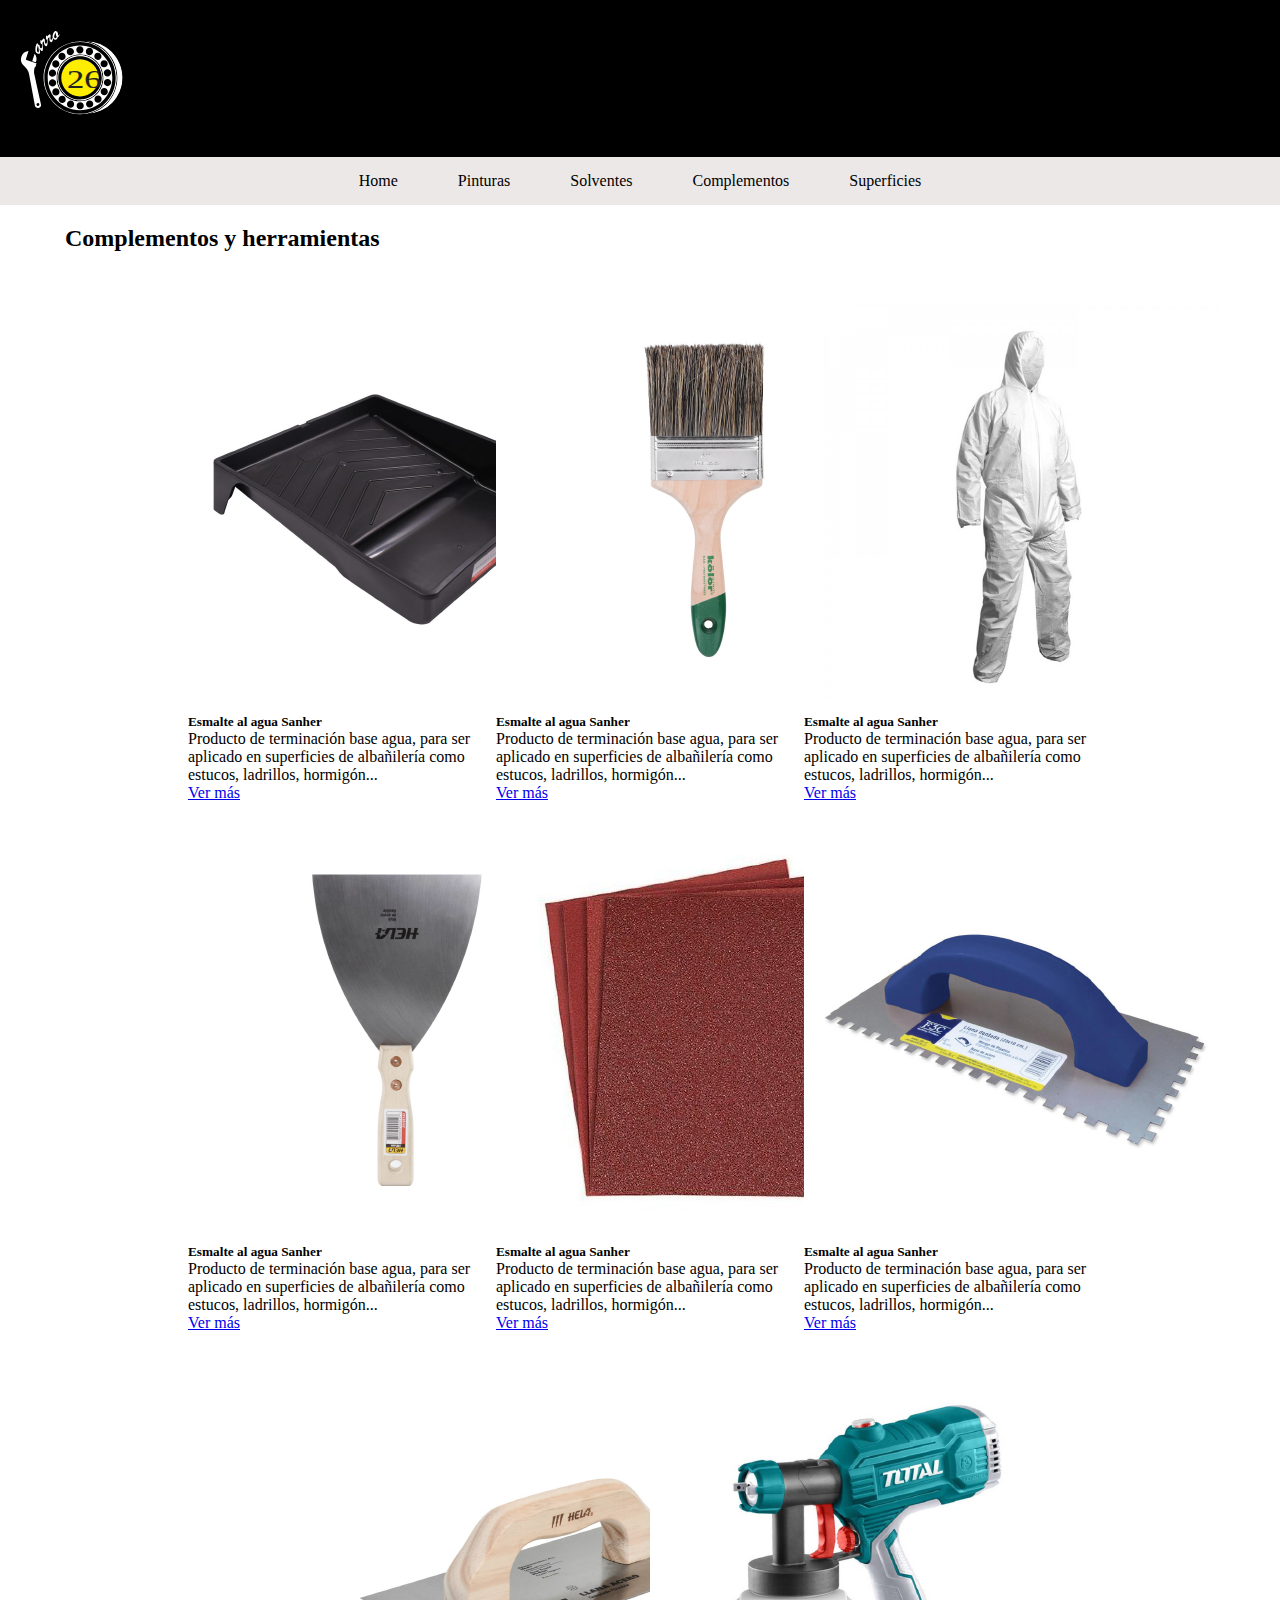
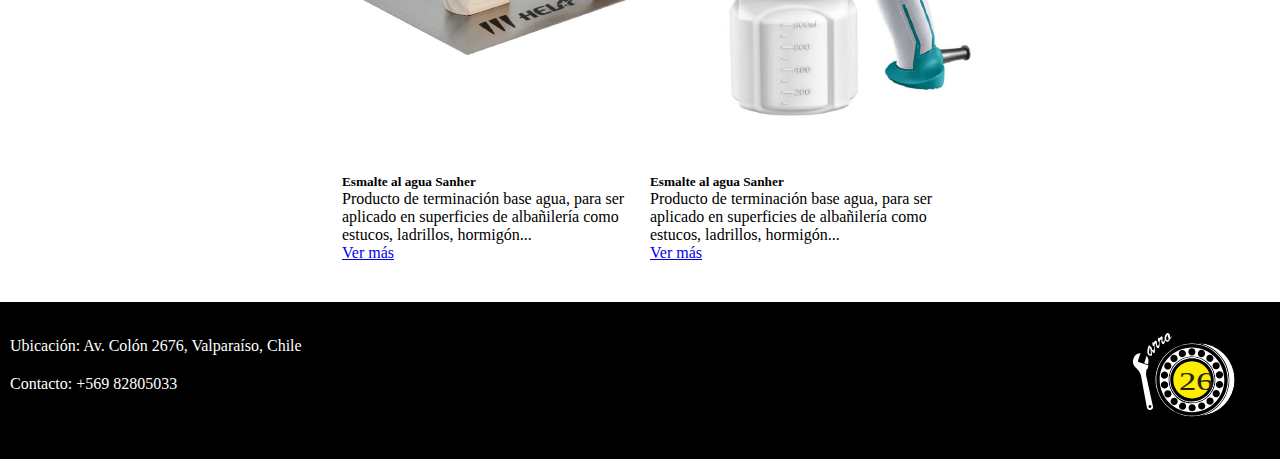
==== complementos.html @ 86539fba "Primer commit" ====
<!DOCTYPE html>
<html lang="en">
<head>
    <meta charset="UTF-8">
    <meta http-equiv="X-UA-Compatible" content="IE=edge">
    <meta name="viewport" content="width=device-width, initial-scale=1.0">
    <title>Complementos</title>

    
    
    <style>
        @import url('https://fonts.googleapis.com/css2?family=Open+Sans:wght@700&display=swap');
    </style>
    
    <link href="https://cdn.jsdelivr.net/npm/bootstrap@5.3.0-alpha1/dist/css/bootstrap.min.css" rel="stylesheet" 
    integrity="sha384-GLhlTQ8iRABdZLl6O3oVMWSktQOp6b7In1Zl3/Jr59b6EGGoI1aFkw7cmDA6j6gD" crossorigin="anonymous">
    
    <link rel="stylesheet" href="./css/style.css">
</head>

<body>
<!-- NAVEGADOR-->

<header>
<div class="logo1">
        <img src="./img/LOGO.svg" alt="logoFerreteríaCarro26" class="logo_header">
</div> 

<ul class="menu">
    <li><a href="./index.html">Home</a></li>
    <li><a href="./pinturas.html">Pinturas</a></li> 
    <li><a href="./solventes.html">Solventes</a></li>
    <li><a href="./complementos.html">Complementos</a></li> 
    <li><a href="./superficies.html">Superficies</a></li>
</ul>

</header>

<!-- PRODUCTOS DESTACADOS -->
<h2 class="destacados">Complementos y herramientas</h2>
<div class="contenedor_card">

<!-- card 1-->
<div class="card" style="width: 18rem;">
  <img src="./img/bandejas para rodillos.png" class="card-img-top" alt="...">
  <div class="card-body">
    <h5 class="card-title">Esmalte al agua Sanher</h5>
    <p class="card-text">Producto de terminación base agua, para ser aplicado en superficies de albañilería como estucos, ladrillos, hormigón...</p>
    <a href="#" class="btn btn-primary">Ver más</a>
  </div>
</div>

<!-- card 2 -->
<div class="card" style="width: 18rem;">
  <img src="./img/brochas.png" class="card-img-top" alt="...">
  <div class="card-body">
    <h5 class="card-title">Esmalte al agua Sanher</h5>
    <p class="card-text">Producto de terminación base agua, para ser aplicado en superficies de albañilería como estucos, ladrillos, hormigón...</p>
    <a href="#" class="btn btn-primary">Ver más</a>
  </div>
</div>
  
  <!-- card 3 -->
  <div class="card" style="width: 18rem;">
    <img src="./img/buzo de papel.png" class="card-img-top" alt="...">
    <div class="card-body">
      <h5 class="card-title">Esmalte al agua Sanher</h5>
      <p class="card-text">Producto de terminación base agua, para ser aplicado en superficies de albañilería como estucos, ladrillos, hormigón...</p>
      <a href="#" class="btn btn-primary">Ver más</a>
    </div>
  </div>

<!-- card 4 -->
<div class="card" style="width: 18rem;">
  <img src="./img/espatula.png" class="card-img-top" alt="...">
  <div class="card-body">
    <h5 class="card-title">Esmalte al agua Sanher</h5>
    <p class="card-text">Producto de terminación base agua, para ser aplicado en superficies de albañilería como estucos, ladrillos, hormigón...</p>
    <a href="#" class="btn btn-primary">Ver más</a>
  </div>
</div>

  <!-- card 5 -->

  <div class="card" style="width: 18rem;">
    <img src="./img/lijas.png" class="card-img-top" alt="...">
    <div class="card-body">
      <h5 class="card-title">Esmalte al agua Sanher</h5>
      <p class="card-text">Producto de terminación base agua, para ser aplicado en superficies de albañilería como estucos, ladrillos, hormigón...</p>
      <a href="#" class="btn btn-primary">Ver más</a>
    </div>
  </div>

  <!-- card 6 -->

  <div class="card" style="width: 18rem;">
    <img src="./img/llana dentada.png" class="card-img-top" alt="...">
    <div class="card-body">
      <h5 class="card-title">Esmalte al agua Sanher</h5>
      <p class="card-text">Producto de terminación base agua, para ser aplicado en superficies de albañilería como estucos, ladrillos, hormigón...</p>
      <a href="#" class="btn btn-primary">Ver más</a>
    </div>
  </div>

  <!-- card 7 -->

  <div class="card" style="width: 18rem;">
    <img src="./img/llana lisa.png" class="card-img-top" alt="...">
    <div class="card-body">
      <h5 class="card-title">Esmalte al agua Sanher</h5>
      <p class="card-text">Producto de terminación base agua, para ser aplicado en superficies de albañilería como estucos, ladrillos, hormigón...</p>
      <a href="#" class="btn btn-primary">Ver más</a>
    </div>
  </div>

  <!-- card 8 -->

  <div class="card" style="width: 18rem;">
    <img src="./img/pistolas para pintar.png" class="card-img-top" alt="...">
    <div class="card-body">
      <h5 class="card-title">Esmalte al agua Sanher</h5>
      <p class="card-text">Producto de terminación base agua, para ser aplicado en superficies de albañilería como estucos, ladrillos, hormigón...</p>
      <a href="#" class="btn btn-primary">Ver más</a>
    </div>
</div>
</div>
<Footer>     <!-- ubicación, logo, telefonos -->
    <ul class="informacion_footer">
      <li>Ubicación: Av. Colón 2676, Valparaíso, Chile</li>
      <li>Contacto: +569 82805033</li>
    </ul>

    <div class="logo">
      <img  src="./img/LOGO.svg"  alt="">
    </div>
</Footer>

    <script src="https://cdn.jsdelivr.net/npm/bootstrap@5.3.0-alpha1/dist/js/bootstrap.bundle.min.js" 
    integrity="sha384-w76AqPfDkMBDXo30jS1Sgez6pr3x5MlQ1ZAGC+nuZB+EYdgRZgiwxhTBTkF7CXvN" crossorigin="anonymous"></script>
</body>
</html>
---- css/style.css ----
* {
    margin: 0;
    padding: 0;
    box-sizing: border-box;

}

header {
    background-color: black;

}


.logo_header {
    width: 150px;
}

.menu {
    
    list-style-type: none;
    background-color:#ece8e8;
    margin: 0;


    display: flex;
    flex-direction: row;
    flex-wrap: wrap;
    justify-content: center;
    
    gap: 60px;


}

.menu li a {
    color:black;

    margin-top: 15px;
    margin-bottom: 15px;

    display: flex;
    justify-content: center;
    align-items: center;

    list-style: none;
    list-style-type: none;
    text-decoration: none;
}


.destacados {
    display: flex;
    flex-direction: row;
    flex-wrap: wrap;
    margin-top: 20px;
    margin-left: 65px;
    
}

.contenedor_card {
    padding: 40px;
    gap: 20px;

    justify-content: center;

    display: flex;
    flex-direction: row;
    flex-wrap: wrap;
    
}

.formulario {
    margin-left: 65px;
}

footer {
    display: flex;
    flex-wrap: wrap;
    flex-direction: row;
    background-color: black;
}

.informacion_footer {
    /* display: flex;
    flex-wrap: wrap;
    flex-direction: column; */
    list-style-type: none;
    color: white;
    padding-top: 25px;

    
}

.informacion_footer li {
    display: list-item;
    padding: 10px;
}


.logo img {
    width: 150px;
    margin-left: 800px;
}

/* .imagen_fondo_pintura img {
    width: 100%;

} */
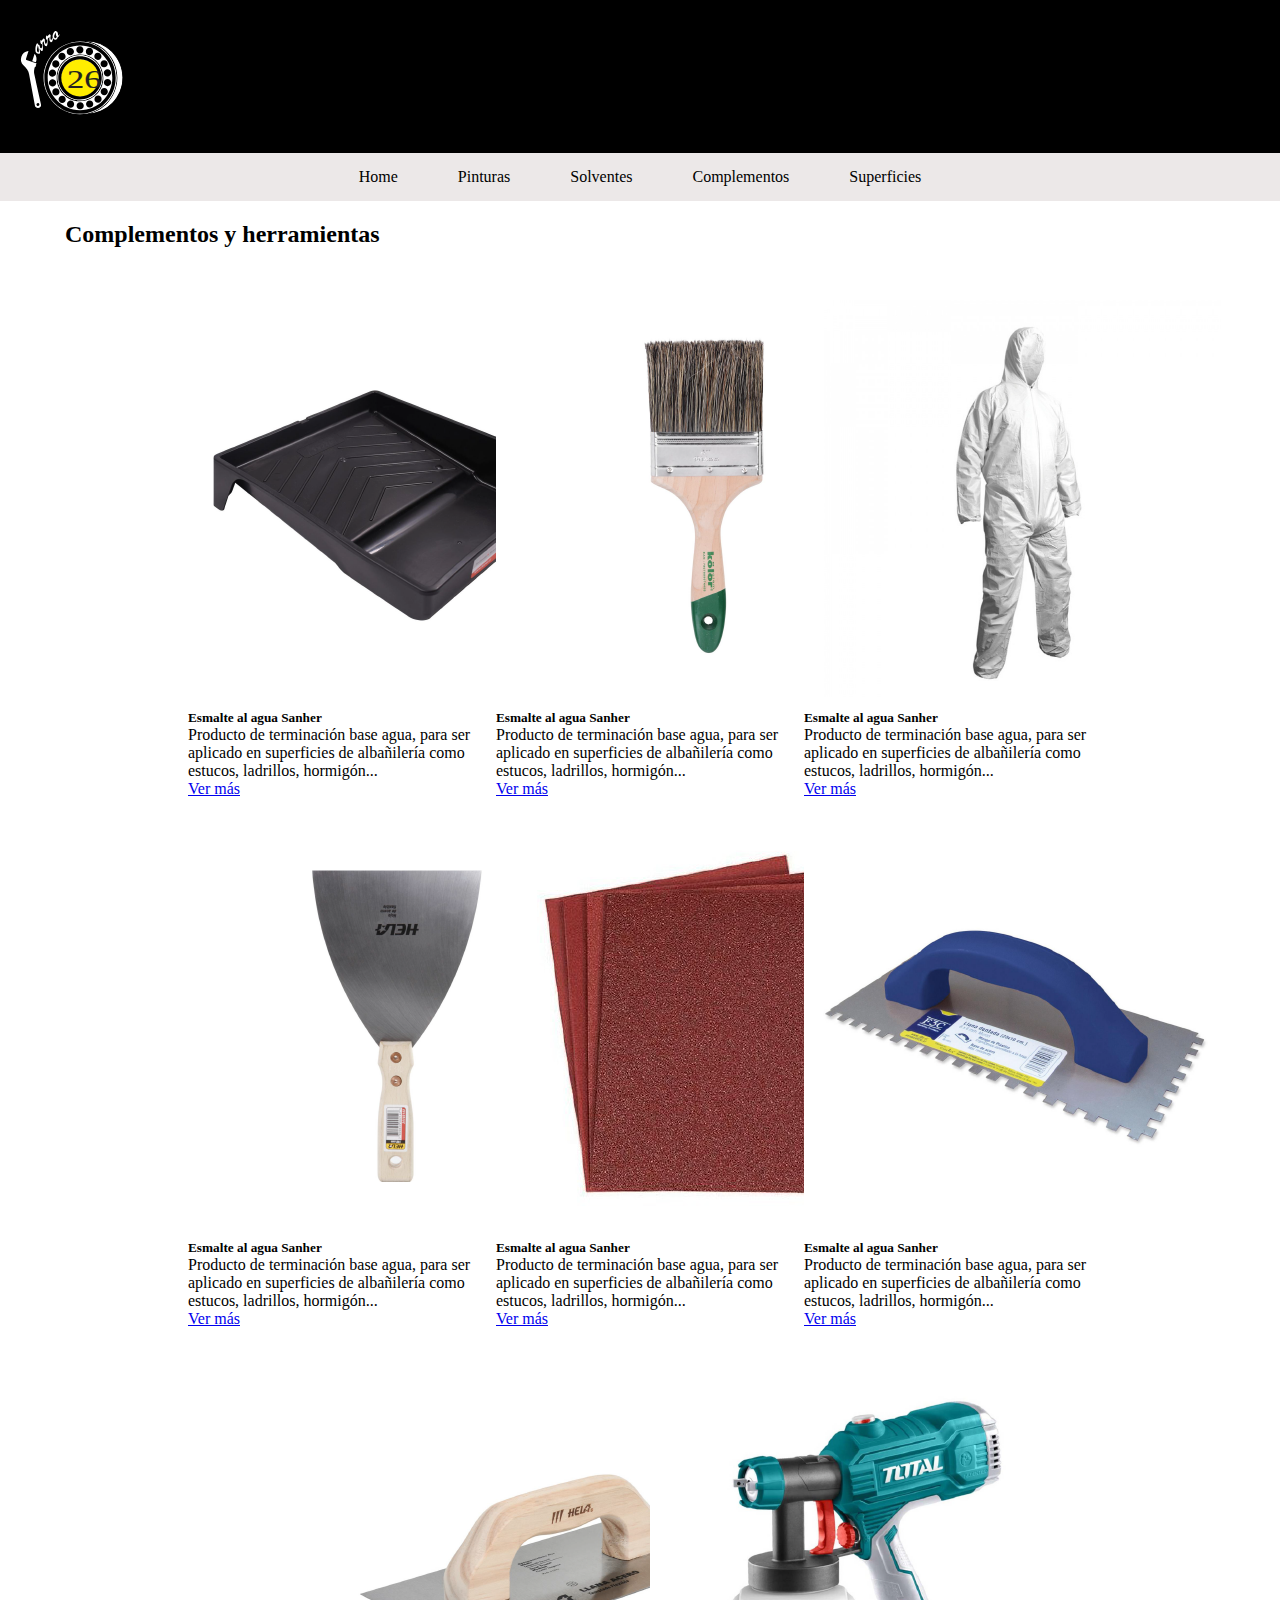
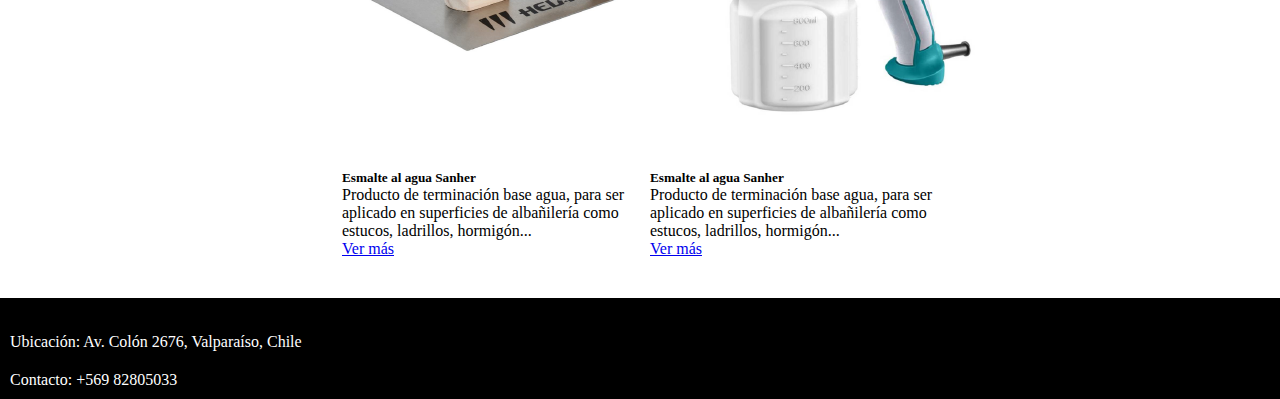
==== commit c161e165: "realización de media queries" ====
--- a/complementos.html
+++ b/complementos.html
@@ -130,9 +130,6 @@
       <li>Contacto: +569 82805033</li>
     </ul>
 
-    <div class="logo">
-      <img  src="./img/LOGO.svg"  alt="">
-    </div>
 </Footer>
 
     <script src="https://cdn.jsdelivr.net/npm/bootstrap@5.3.0-alpha1/dist/js/bootstrap.bundle.min.js" 
--- a/css/style.css
+++ b/css/style.css
@@ -11,8 +11,10 @@
 }
 
 
-.logo_header {
-    width: 150px;
+.logo1 {
+    display: flex;
+    width: 150px
+    
 }
 
 .menu {
@@ -71,6 +73,7 @@
 
 .formulario {
     margin-left: 65px;
+
 }
 
 footer {
@@ -78,6 +81,7 @@
     flex-wrap: wrap;
     flex-direction: row;
     background-color: black;
+
 }
 
 .informacion_footer {
@@ -97,14 +101,38 @@
 }
 
 
-.logo img {
-    width: 150px;
-    margin-left: 800px;
+@media screen and (max-width: 1023px) {
+
+    .menu {
+
+        gap: 30px;
+
+    }
+
+    .menu li a {
+
+        gap: 30px;
+        display: flex;
+        flex-direction: row;
+    } 
+
+    .informacion_footer li {
+        justify-content: center;
+    }
+
 }
 
-/* .imagen_fondo_pintura img {
-    width: 100%;
-
-} */
 
 
+@media screen and (max-width: 767px) {
+
+    .logo1 {
+        justify-content: center
+        width: 75px;
+    }
+    
+
+
+}
+
+
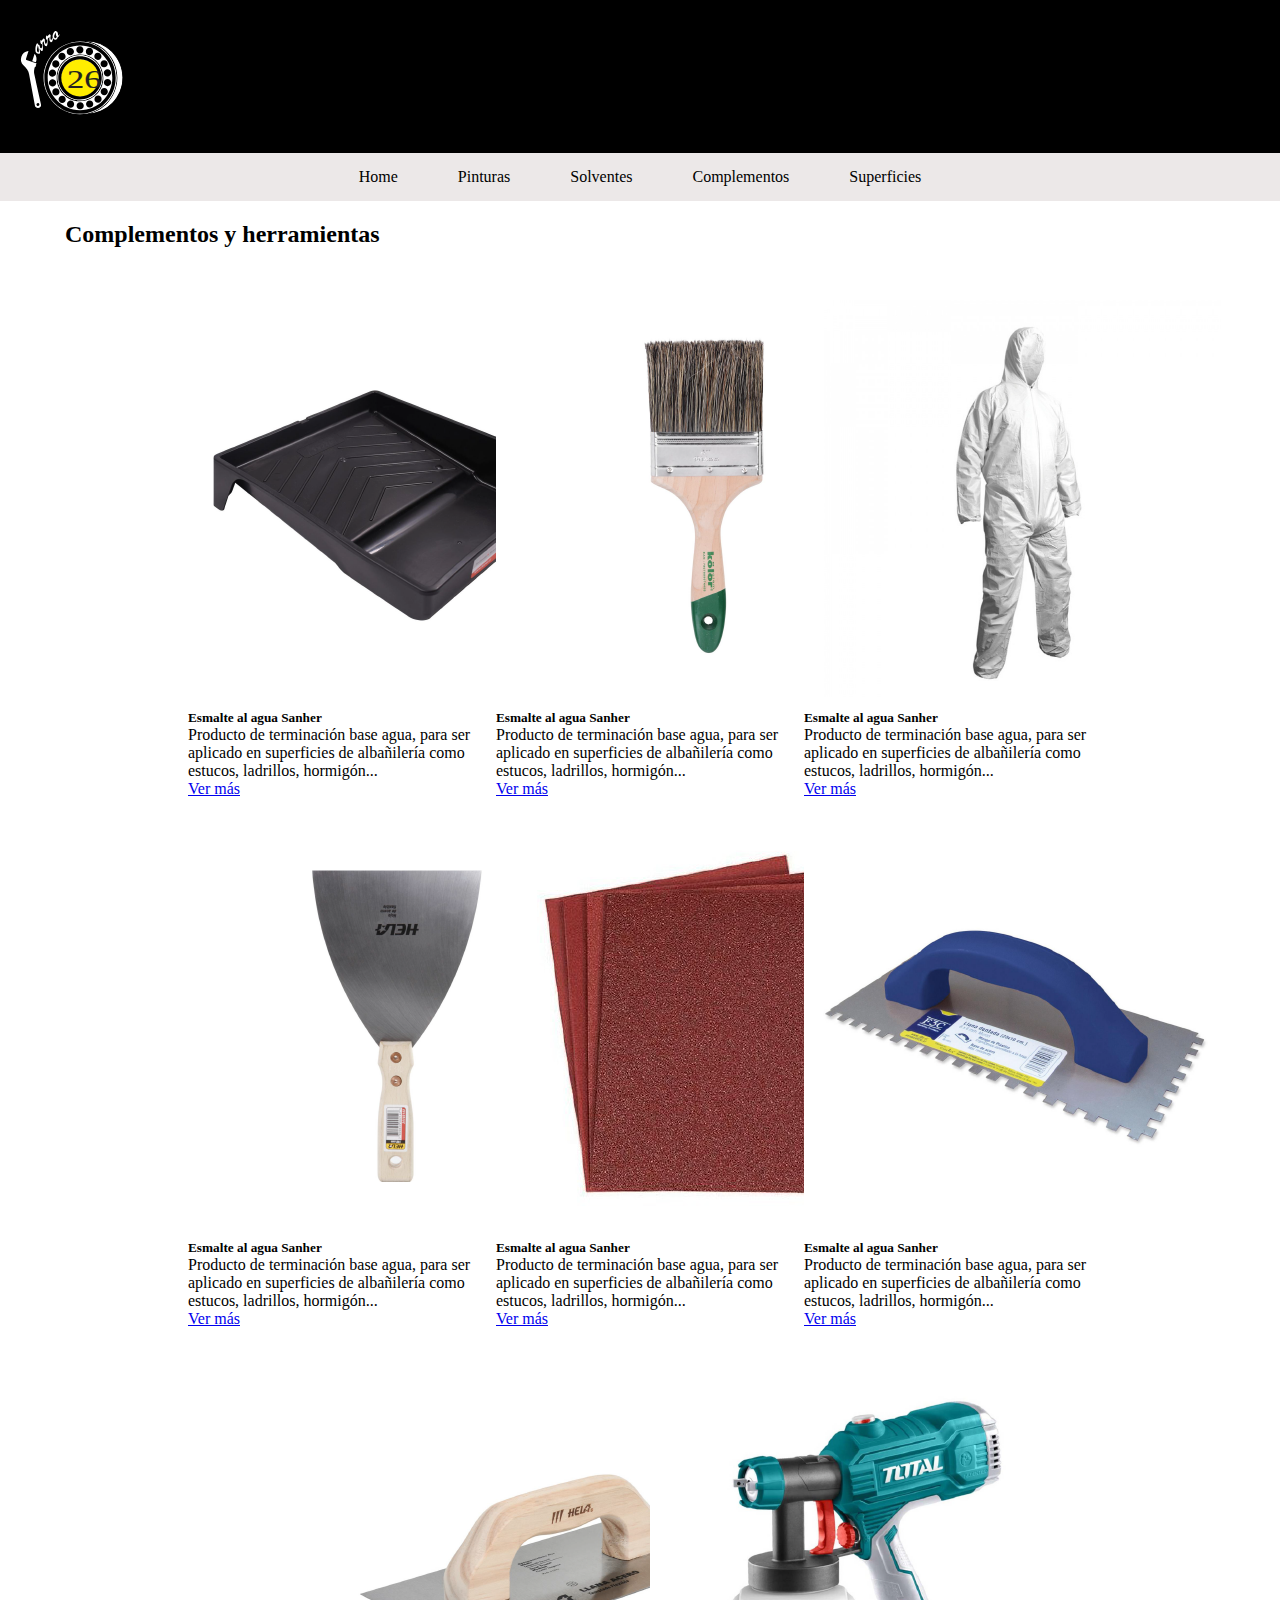
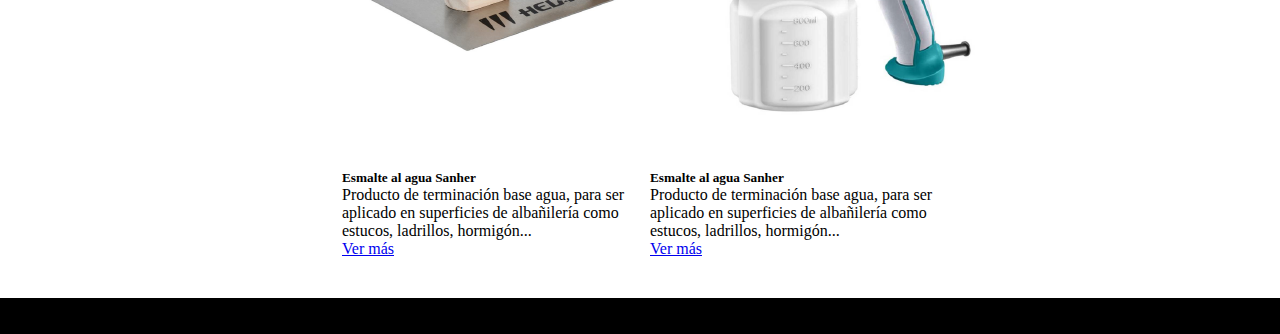
==== commit 2a3df93b: "SEO" ====
--- a/complementos.html
+++ b/complementos.html
@@ -4,13 +4,18 @@
     <meta charset="UTF-8">
     <meta http-equiv="X-UA-Compatible" content="IE=edge">
     <meta name="viewport" content="width=device-width, initial-scale=1.0">
-    <title>Complementos</title>
-
+    <title>Ferreteía Carro 26 - Complementos</title>
+    <meta name="keywords" content="ferreterías valparaíso, ferreterias valpo, pinturas, solventes, carro 26, 
+    pinturas antihongos, pinturas acrílicas, pinturas home, pinturas fachada, pinturas interior, brochas, 
+    materiales para pintar, cemento, diluyentes, latex, antioxidantes, espatulas, superficies"> 
+    <!-- atajo  meta:kw + enter -->
+    <meta name="description" content="Complementos de pinturas para maestras y maestros">
+    <!-- atajo meta:desc -->
     
     
-    <style>
+    <!-- <style>
         @import url('https://fonts.googleapis.com/css2?family=Open+Sans:wght@700&display=swap');
-    </style>
+    </style> -->
     
     <link href="https://cdn.jsdelivr.net/npm/bootstrap@5.3.0-alpha1/dist/css/bootstrap.min.css" rel="stylesheet" 
     integrity="sha384-GLhlTQ8iRABdZLl6O3oVMWSktQOp6b7In1Zl3/Jr59b6EGGoI1aFkw7cmDA6j6gD" crossorigin="anonymous">
--- a/css/style.css
+++ b/css/style.css
@@ -14,7 +14,6 @@
 .logo1 {
     display: flex;
     width: 150px
-    
 }
 
 .menu {
@@ -49,8 +48,8 @@
     text-decoration: none;
 }
 
-
-.destacados {
+/* revisar después para usar otra class, así dar caracteristicas iguales a los otros títulos de las otras págias */
+.destacados { 
     display: flex;
     flex-direction: row;
     flex-wrap: wrap;
@@ -84,7 +83,7 @@
 
 }
 
-.informacion_footer {
+.footer .informacion_footer {
     /* display: flex;
     flex-wrap: wrap;
     flex-direction: column; */
@@ -95,7 +94,7 @@
     
 }
 
-.informacion_footer li {
+.footer .informacion_footer li {
     display: list-item;
     padding: 10px;
 }
@@ -123,16 +122,12 @@
 }
 
 
-
 @media screen and (max-width: 767px) {
 
     .logo1 {
         justify-content: center
-        width: 75px;
     }
     
-
-
 }
 
 
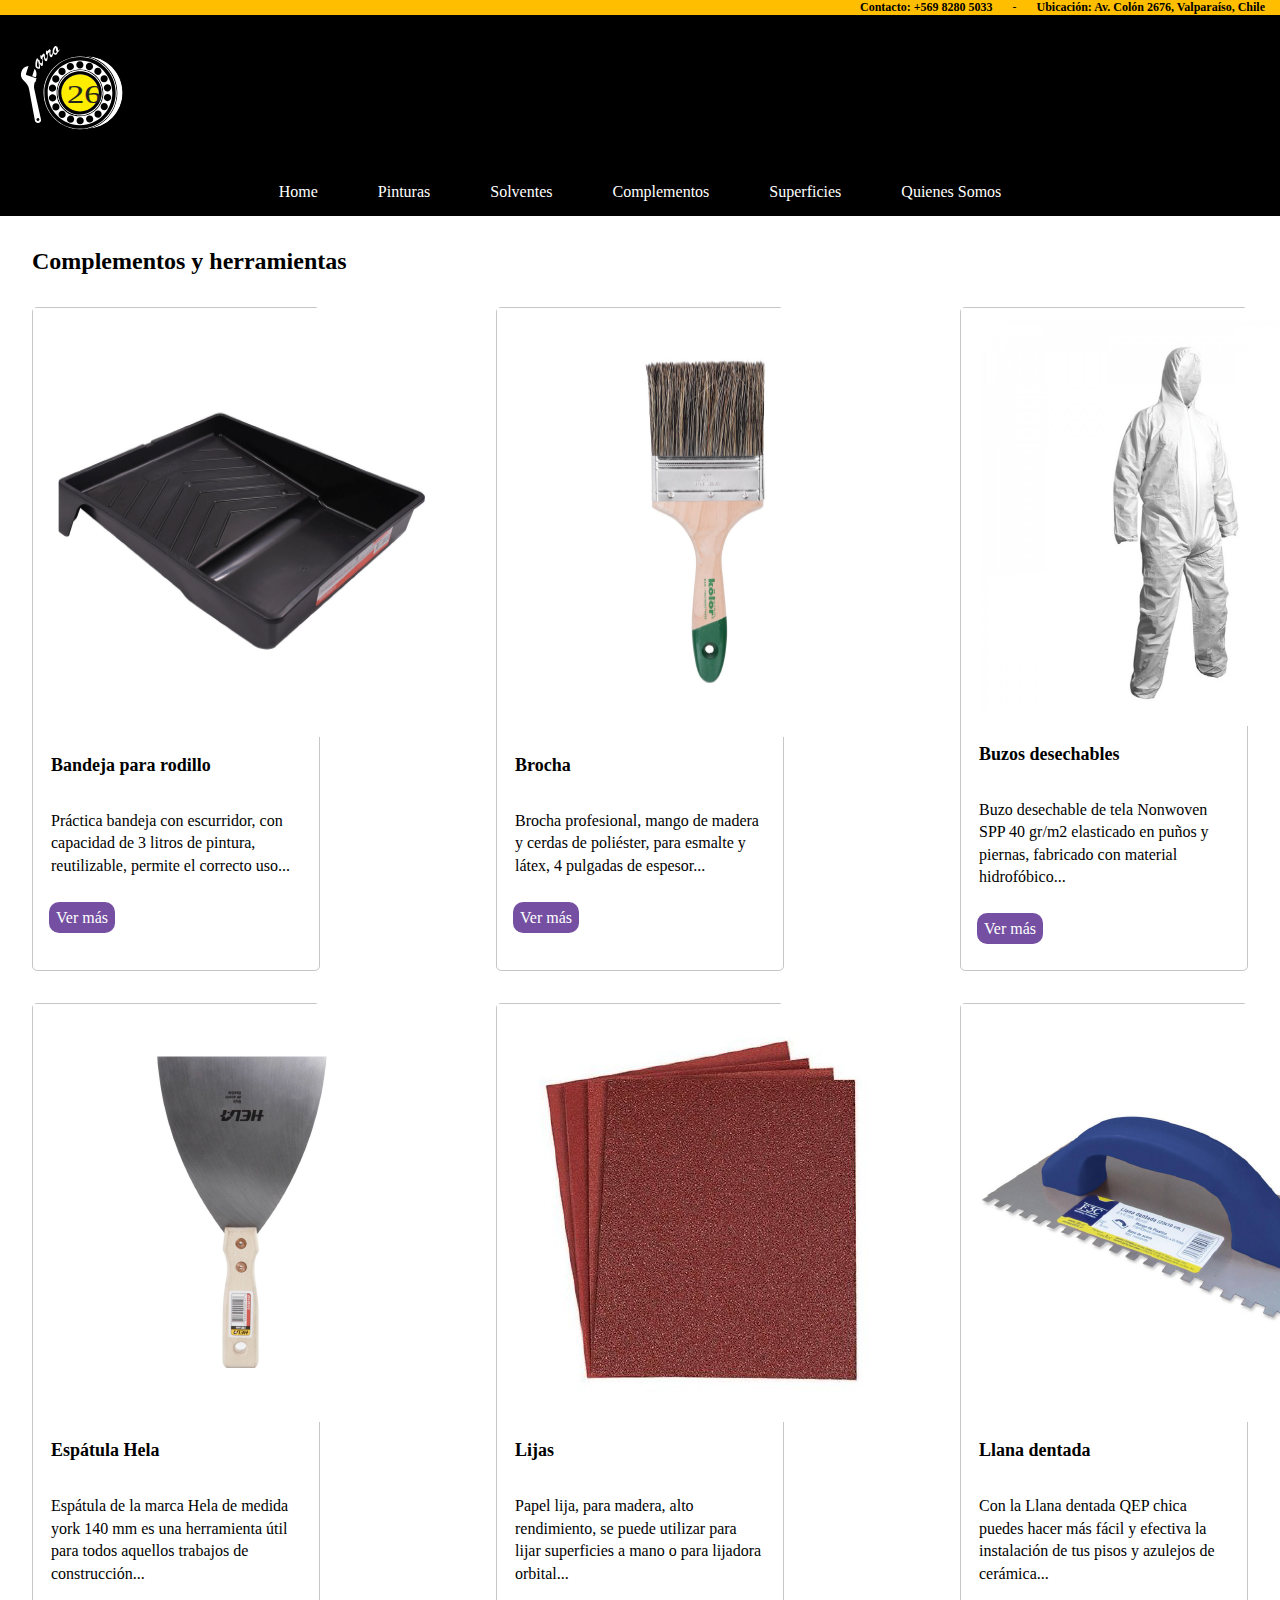
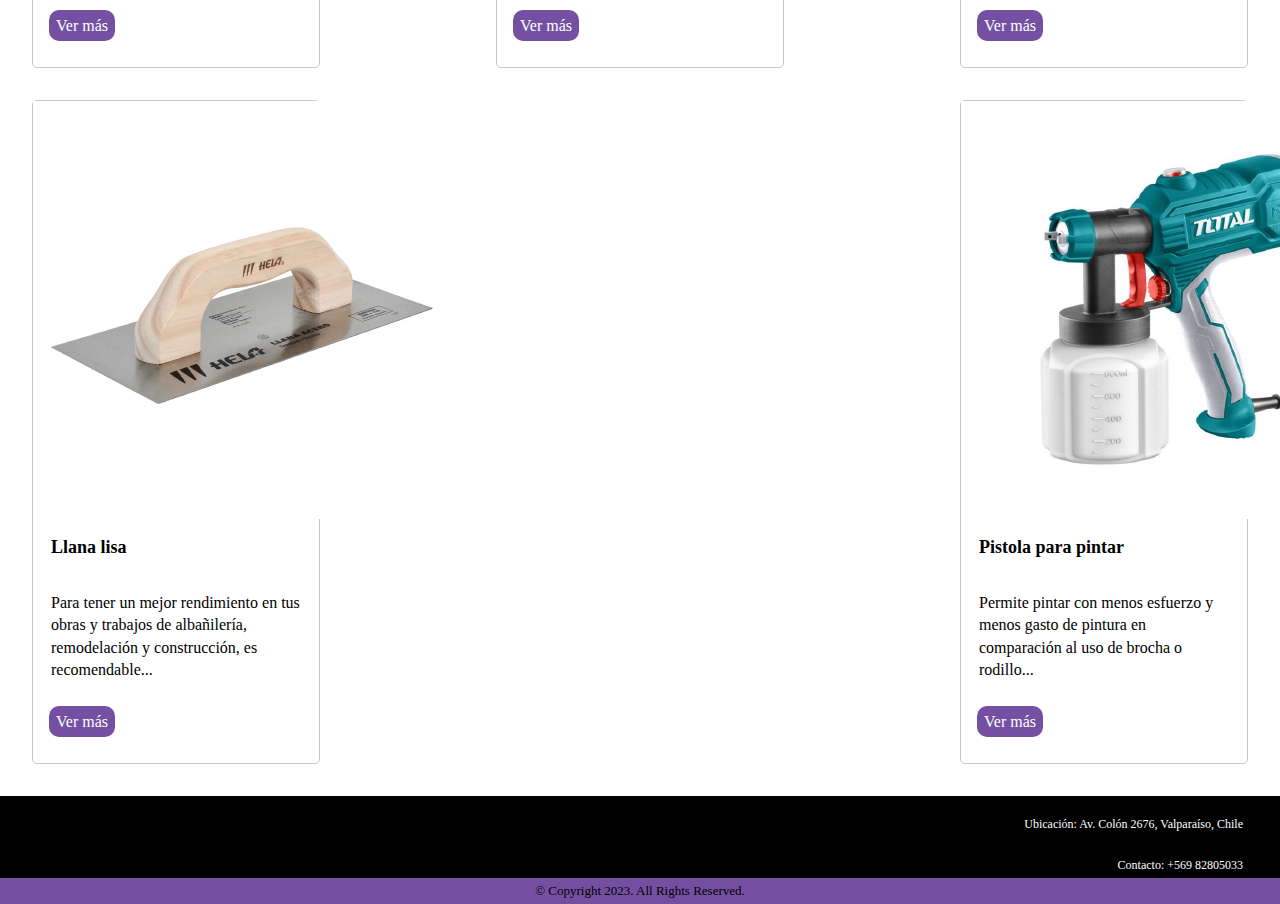
==== commit 8df9f07c: "Se agregó texto mejora de img card nuevas" ====
--- a/complementos.html
+++ b/complementos.html
@@ -12,19 +12,24 @@
     <meta name="description" content="Complementos de pinturas para maestras y maestros">
     <!-- atajo meta:desc -->
     
-    
-    <!-- <style>
-        @import url('https://fonts.googleapis.com/css2?family=Open+Sans:wght@700&display=swap');
-    </style> -->
-    
     <link href="https://cdn.jsdelivr.net/npm/bootstrap@5.3.0-alpha1/dist/css/bootstrap.min.css" rel="stylesheet" 
     integrity="sha384-GLhlTQ8iRABdZLl6O3oVMWSktQOp6b7In1Zl3/Jr59b6EGGoI1aFkw7cmDA6j6gD" crossorigin="anonymous">
     
     <link rel="stylesheet" href="./css/style.css">
 </head>
 
+
 <body>
-<!-- NAVEGADOR-->
+
+<!-- INFORMACION ANTES DEL NAVBAR -->
+<div class="cajita_contacto_ubicacion" class="flex-container">
+  <p class="contacto" class="flex-item">Contacto: +569 8280 5033 </p>
+  <p class="guion">-</p>
+  <p class="ubicacion" class="flex-item">Ubicación: Av. Colón 2676, Valparaíso, Chile</p> 
+</div>
+
+
+<!-- NAVBAR-->
 
 <header>
 <div class="logo1">
@@ -37,105 +42,111 @@
     <li><a href="./solventes.html">Solventes</a></li>
     <li><a href="./complementos.html">Complementos</a></li> 
     <li><a href="./superficies.html">Superficies</a></li>
+    <li><a href="./quienesSomos.html">Quienes Somos</a> </li>
 </ul>
 
 </header>
 
 <!-- PRODUCTOS DESTACADOS -->
-<h2 class="destacados">Complementos y herramientas</h2>
-<div class="contenedor_card">
+<h2 class="destacados-categorias">Complementos y herramientas</h2>
+
+<!-- CARDS -->
+<section class="cards-gran-contenedor">
 
 <!-- card 1-->
-<div class="card" style="width: 18rem;">
-  <img src="./img/bandejas para rodillos.png" class="card-img-top" alt="...">
-  <div class="card-body">
-    <h5 class="card-title">Esmalte al agua Sanher</h5>
-    <p class="card-text">Producto de terminación base agua, para ser aplicado en superficies de albañilería como estucos, ladrillos, hormigón...</p>
-    <a href="#" class="btn btn-primary">Ver más</a>
+<div class="cards">
+  <img src="./img/bandejas para rodillos.png" class="card-img-top" alt="Bandejas para rodillos">
+  <div class="contenido-card">
+    <h5 class="card-titulo">Bandeja para rodillo </h5>
+    <p class="card-texto">Práctica bandeja con escurridor, con capacidad de 3 litros de pintura, reutilizable, permite el correcto uso...</p>
+    <a href="#" class="btn">Ver más</a>
   </div>
 </div>
 
 <!-- card 2 -->
-<div class="card" style="width: 18rem;">
-  <img src="./img/brochas.png" class="card-img-top" alt="...">
-  <div class="card-body">
-    <h5 class="card-title">Esmalte al agua Sanher</h5>
-    <p class="card-text">Producto de terminación base agua, para ser aplicado en superficies de albañilería como estucos, ladrillos, hormigón...</p>
-    <a href="#" class="btn btn-primary">Ver más</a>
+<div class="cards">
+  <img src="./img/brochas.png" class="card-img-top" alt="Brochas">
+  <div class="contenido-card">
+    <h5 class="card-titulo">Brocha</h5>
+    <p class="card-texto">Brocha profesional, mango de madera y cerdas de poliéster, para esmalte y látex, 4 pulgadas de espesor...</p>
+    <a href="#" class="btn">Ver más</a>
   </div>
 </div>
   
   <!-- card 3 -->
-  <div class="card" style="width: 18rem;">
-    <img src="./img/buzo de papel.png" class="card-img-top" alt="...">
-    <div class="card-body">
-      <h5 class="card-title">Esmalte al agua Sanher</h5>
-      <p class="card-text">Producto de terminación base agua, para ser aplicado en superficies de albañilería como estucos, ladrillos, hormigón...</p>
-      <a href="#" class="btn btn-primary">Ver más</a>
+  <div class="cards">
+    <img src="./img/buzo de papel.png" class="card-img-top" alt="Buzo de papel">
+    <div class="contenido-card">
+      <h5 class="card-titulo">Buzos desechables</h5>
+      <p class="card-texto">Buzo desechable de tela Nonwoven SPP 40 gr/m2 elasticado en puños y piernas, fabricado con material hidrofóbico...</p>
+      <a href="#" class="btn">Ver más</a>
     </div>
   </div>
 
 <!-- card 4 -->
-<div class="card" style="width: 18rem;">
-  <img src="./img/espatula.png" class="card-img-top" alt="...">
-  <div class="card-body">
-    <h5 class="card-title">Esmalte al agua Sanher</h5>
-    <p class="card-text">Producto de terminación base agua, para ser aplicado en superficies de albañilería como estucos, ladrillos, hormigón...</p>
-    <a href="#" class="btn btn-primary">Ver más</a>
+<div class="cards">
+  <img src="./img/espatula.png" class="card-img-top" alt="Espátula">
+  <div class="contenido-card">
+    <h5 class="card-titulo">Espátula Hela</h5>
+    <p class="card-texto">Espátula de la marca Hela de medida york 140 mm es una herramienta útil para todos aquellos trabajos de construcción...</p>
+    <a href="#" class="btn">Ver más</a>
   </div>
 </div>
 
   <!-- card 5 -->
-
-  <div class="card" style="width: 18rem;">
-    <img src="./img/lijas.png" class="card-img-top" alt="...">
-    <div class="card-body">
-      <h5 class="card-title">Esmalte al agua Sanher</h5>
-      <p class="card-text">Producto de terminación base agua, para ser aplicado en superficies de albañilería como estucos, ladrillos, hormigón...</p>
-      <a href="#" class="btn btn-primary">Ver más</a>
+  <div class="cards">
+    <img src="./img/lijas.png" class="card-img-top" alt="lijas">
+    <div class="contenido-card">
+      <h5 class="card-titulo">Lijas</h5>
+      <p class="card-texto">Papel lija, para madera, alto rendimiento, se puede utilizar para lijar superficies a mano o para lijadora orbital...</p>
+      <a href="#" class="btn">Ver más</a>
     </div>
   </div>
 
   <!-- card 6 -->
-
-  <div class="card" style="width: 18rem;">
-    <img src="./img/llana dentada.png" class="card-img-top" alt="...">
-    <div class="card-body">
-      <h5 class="card-title">Esmalte al agua Sanher</h5>
-      <p class="card-text">Producto de terminación base agua, para ser aplicado en superficies de albañilería como estucos, ladrillos, hormigón...</p>
-      <a href="#" class="btn btn-primary">Ver más</a>
+  <div class="cards">
+    <img src="./img/llana dentada.png" class="card-img-top" alt="llana dentada">
+    <div class="contenido-card">
+      <h5 class="card-titulo">Llana dentada</h5>
+      <p class="card-texto">Con la Llana dentada QEP chica puedes hacer más fácil y efectiva la instalación de tus pisos y azulejos de cerámica...</p>
+      <a href="#" class="btn">Ver más</a>
     </div>
   </div>
 
   <!-- card 7 -->
-
-  <div class="card" style="width: 18rem;">
-    <img src="./img/llana lisa.png" class="card-img-top" alt="...">
-    <div class="card-body">
-      <h5 class="card-title">Esmalte al agua Sanher</h5>
-      <p class="card-text">Producto de terminación base agua, para ser aplicado en superficies de albañilería como estucos, ladrillos, hormigón...</p>
-      <a href="#" class="btn btn-primary">Ver más</a>
+  <div class="cards">
+    <img src="./img/llana lisa.png" class="card-img-top" alt="llana lisa">
+    <div class="contenido-card">
+      <h5 class="card-titulo">Llana lisa</h5>
+      <p class="card-texto">Para tener un mejor rendimiento en tus obras y trabajos de albañilería, remodelación y construcción, es recomendable...</p>
+      <a href="#" class="btn">Ver más</a>
     </div>
   </div>
 
   <!-- card 8 -->
-
-  <div class="card" style="width: 18rem;">
-    <img src="./img/pistolas para pintar.png" class="card-img-top" alt="...">
-    <div class="card-body">
-      <h5 class="card-title">Esmalte al agua Sanher</h5>
-      <p class="card-text">Producto de terminación base agua, para ser aplicado en superficies de albañilería como estucos, ladrillos, hormigón...</p>
-      <a href="#" class="btn btn-primary">Ver más</a>
+  <div class="cards">
+    <img src="./img/pistolas para pintar.png" class="card-img-top" alt="pistolas para pintar">
+    <div class="contenido-card">
+      <h5 class="card-titulo">Pistola para pintar</h5>
+      <p class="card-texto">Permite pintar con menos esfuerzo y menos gasto de pintura en comparación al uso de brocha o rodillo...</p>
+      <a href="#" class="btn">Ver más</a>
     </div>
 </div>
+</section>
+
+<!-- FOOTER -->
+<Footer>    
+  <ul class="informacion_footer">
+    <li>Ubicación: Av. Colón 2676, Valparaíso, Chile</li>
+    <li>Contacto: +569 82805033</li>
+  </ul>
+</Footer>
+
+<!-- COPYRIGHT -->
+<div class="Copyright" class="flex-container">
+  <p class="p-copi" class="flex-item">© Copyright 2023. All Rights Reserved.</p>
 </div>
-<Footer>     <!-- ubicación, logo, telefonos -->
-    <ul class="informacion_footer">
-      <li>Ubicación: Av. Colón 2676, Valparaíso, Chile</li>
-      <li>Contacto: +569 82805033</li>
-    </ul>
 
-</Footer>
 
     <script src="https://cdn.jsdelivr.net/npm/bootstrap@5.3.0-alpha1/dist/js/bootstrap.bundle.min.js" 
     integrity="sha384-w76AqPfDkMBDXo30jS1Sgez6pr3x5MlQ1ZAGC+nuZB+EYdgRZgiwxhTBTkF7CXvN" crossorigin="anonymous"></script>
--- a/css/style.css
+++ b/css/style.css
@@ -5,11 +5,58 @@
 
 }
 
+.cajita_contacto_ubicacion {
+
+    gap: 5px;
+
+    display: flex;
+
+
+    background-color:#FFBE00;
+    color: black;    
+    justify-content: flex-end;
+
+}
+
+.contacto {
+    font-size: 12px;
+
+    text-align: right;
+    margin-bottom: 0;
+    margin-right: 15px;
+    justify-items: flex-end;
+    font-weight: 700;
+
+}
+
+.guion {
+    font-size: 12px;
+
+    text-align: right;
+    margin-bottom: 0;
+    margin-right: 15px;
+    justify-items: flex-end;
+}
+
+.ubicacion {
+
+    font-size: 12px;
+
+    text-align: right;
+    margin-bottom: 0;
+    margin-right: 15px;
+    justify-items: flex-end;
+    font-weight: 700;
+
+
+} 
+
+
+/* --------------------antes del menú------------------- */
+
 header {
-    background-color: black;
-
-}
-
+    background-color: black; 
+}
 
 .logo1 {
     display: flex;
@@ -18,9 +65,10 @@
 
 .menu {
     
-    list-style-type: none;
-    background-color:#ece8e8;
+
+    background-color:black;
     margin: 0;
+    padding-left: 0;
 
 
     display: flex;
@@ -30,11 +78,16 @@
     
     gap: 60px;
 
+    list-style: none;
+
+
+
 
 }
 
 .menu li a {
-    color:black;
+
+    color:white;
 
     margin-top: 15px;
     margin-bottom: 15px;
@@ -43,61 +96,172 @@
     justify-content: center;
     align-items: center;
 
-    list-style: none;
+    font-weight: 500;
+
+    text-decoration: none;
+}
+
+
+
+/* revisar después para usar otra class, así dar caracteristicas iguales a los otros títulos de las otras págias */
+.destacados-categorias { 
+    display: flex;
+    flex-direction: row;
+    flex-wrap: wrap;
+    margin: 2rem;
+
+}
+
+.cards-gran-contenedor {
+    display: flex;
+    margin: 2rem;
+    gap: 2rem;
+    flex-wrap: wrap;
+
+    justify-content: space-between;
+    flex-grow:1;
+}
+
+.cards {
+    border-radius: 5px;
+
+    border: 1px solid rgba(80, 77, 77, 0.322);
+    display: flex;
+    width: 18rem;
+    flex-wrap: wrap;
+    align-items: stretch;
+
+}
+
+.imagen-card img {
+    
+    width: 100%;
+    vertical-align: middle;
+    
+
+
+}
+
+.contenido-card {
+    width: 100%;
+    flex-direction: column;
+
+
+    padding: 1rem;
+    margin-bottom: 1rem;
+    color: black;
+    background-color:rgb(255, 255, 255)
+    
+}
+
+.card-titulo {
+    flex-grow:1;
+    width: 100%;
+    margin: auto;
+    padding: 2px;
+    margin-bottom: 30px;
+    font-size: large;
+
+}
+
+.card-texto {
+    font-size: medium;
+    line-height: 1.4;
+    flex-grow:1;
+    width: 100%;
+    margin: auto;
+    padding: 2px;
+    margin-bottom: 30px;
+    text-align:left
+    
+
+}
+
+.btn  {
+    font-size: medium;
+    border-radius:10px;
+    text-decoration: none;
+    color: white;
+    padding: 7px;
+    align-items: center;
+    background-color: rgb(117, 80, 162);
+    
+}
+
+.formulario {
+
+margin: 5rem 2rem 5rem 2rem;
+gap: 2rem;
+
+}
+
+.form-titulo {
+margin-bottom: 2rem;
+}
+
+.quienesSomos-imagen img {
+    width: 100%;
+
+}
+
+.quienesSomos {
+ 
+    display: flex;
+    flex-wrap: wrap;
+    background-color: white;
+    color: black;
+    display: flex;
+    margin: 5rem
+    
+    
+    
+}
+
+/* ----------------------------------- */
+
+footer {
+    display: flex;
+    flex-wrap: wrap;
+    background-color: black;
+    color: white;
+    display: flex;
+    justify-content: flex-end;
+
+    
+}
+
+.informacion_footer {
+    display: flex;  
+    flex-direction: column;
+
+
+}
+
+.informacion_footer li {
     list-style-type: none;
-    text-decoration: none;
-}
-
-/* revisar después para usar otra class, así dar caracteristicas iguales a los otros títulos de las otras págias */
-.destacados { 
-    display: flex;
-    flex-direction: row;
-    flex-wrap: wrap;
-    margin-top: 20px;
-    margin-left: 65px;
-    
-}
-
-.contenedor_card {
-    padding: 40px;
-    gap: 20px;
-
+    text-align: end;
+    font-size: 12px;
+    padding: 5px;
+    margin-right: 2rem;
+    margin-top: 1rem;
+    }
+
+
+.Copyright {
+    display: flex;
+    flex-wrap: wrap;
+    font-size: small;
+    background-color:  rgb(117, 80, 162);
+    color: black;
     justify-content: center;
 
-    display: flex;
-    flex-direction: row;
-    flex-wrap: wrap;
-    
-}
-
-.formulario {
-    margin-left: 65px;
-
-}
-
-footer {
-    display: flex;
-    flex-wrap: wrap;
-    flex-direction: row;
-    background-color: black;
-
-}
-
-.footer .informacion_footer {
-    /* display: flex;
-    flex-wrap: wrap;
-    flex-direction: column; */
-    list-style-type: none;
-    color: white;
-    padding-top: 25px;
-
-    
-}
-
-.footer .informacion_footer li {
-    display: list-item;
-    padding: 10px;
-}
+}
+
+.p-copi {
+    padding: 5px;
+}
+
+
 
 
 @media screen and (max-width: 1023px) {
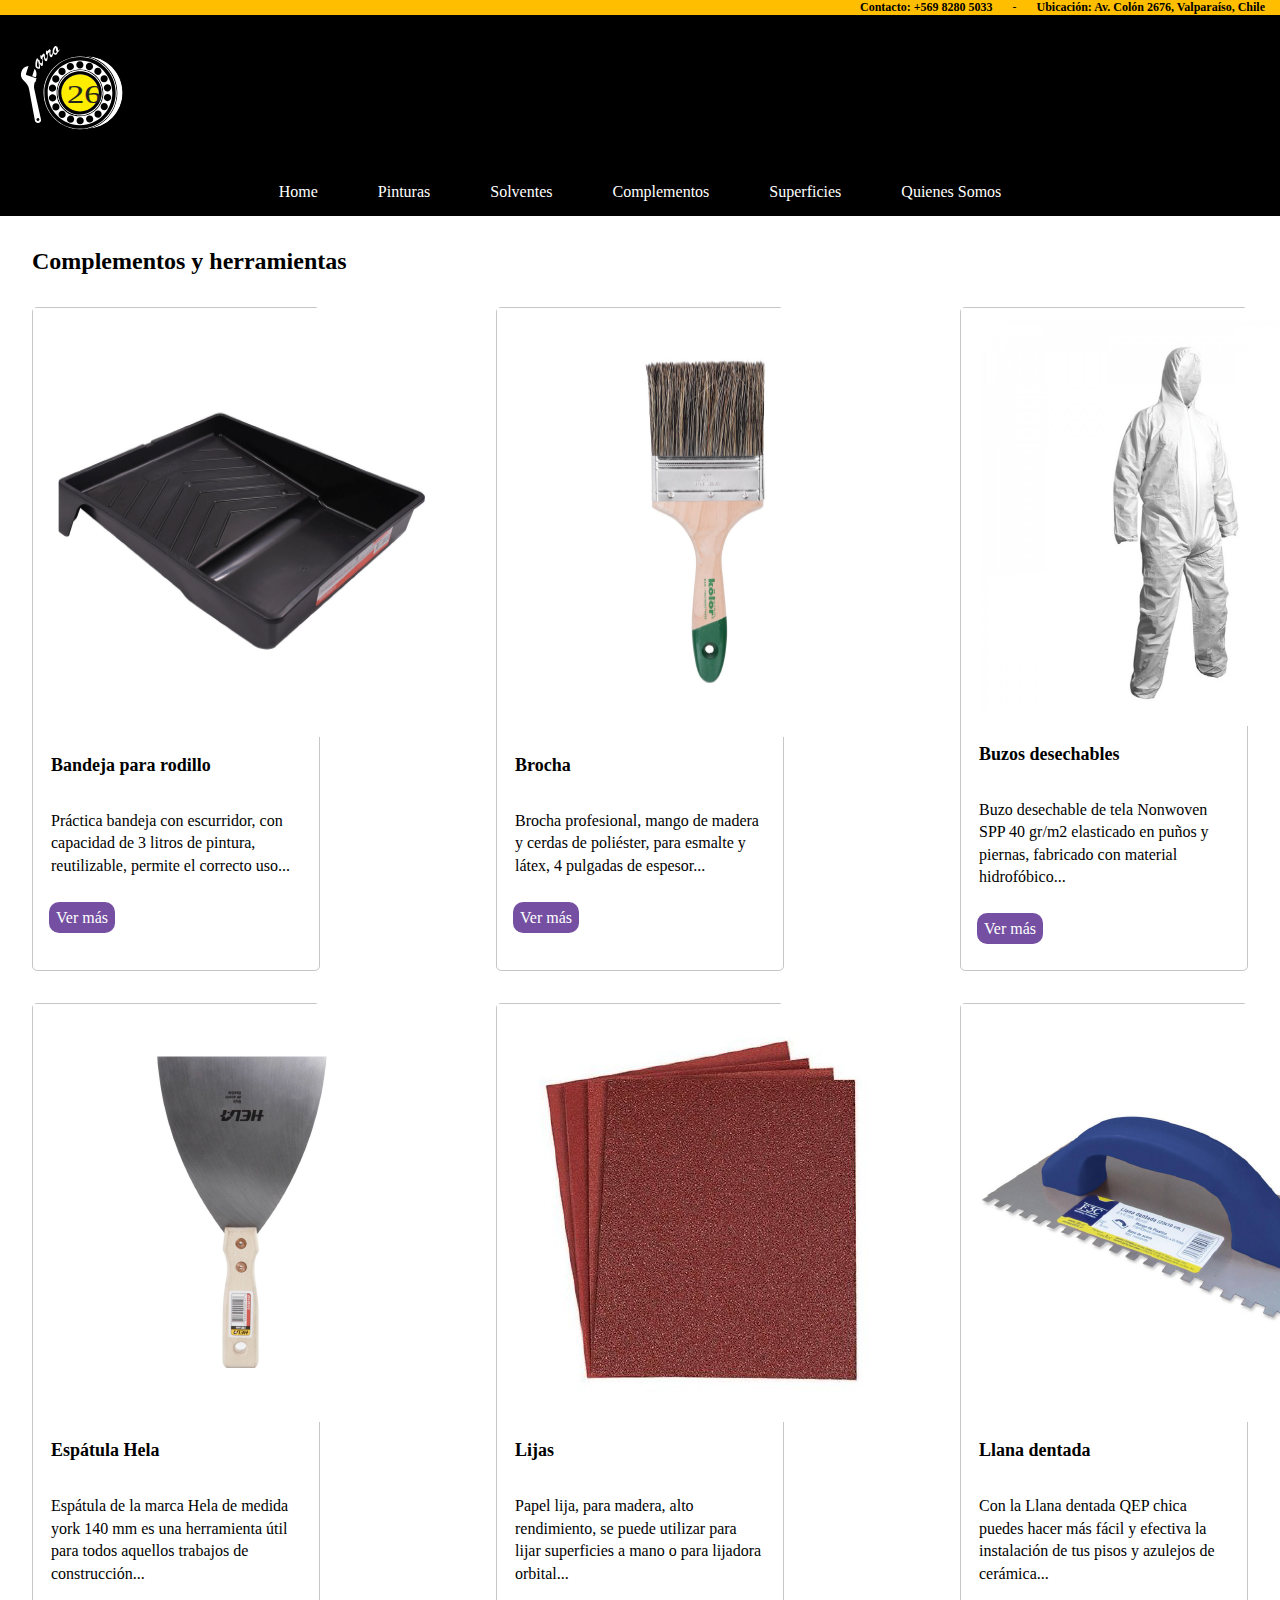
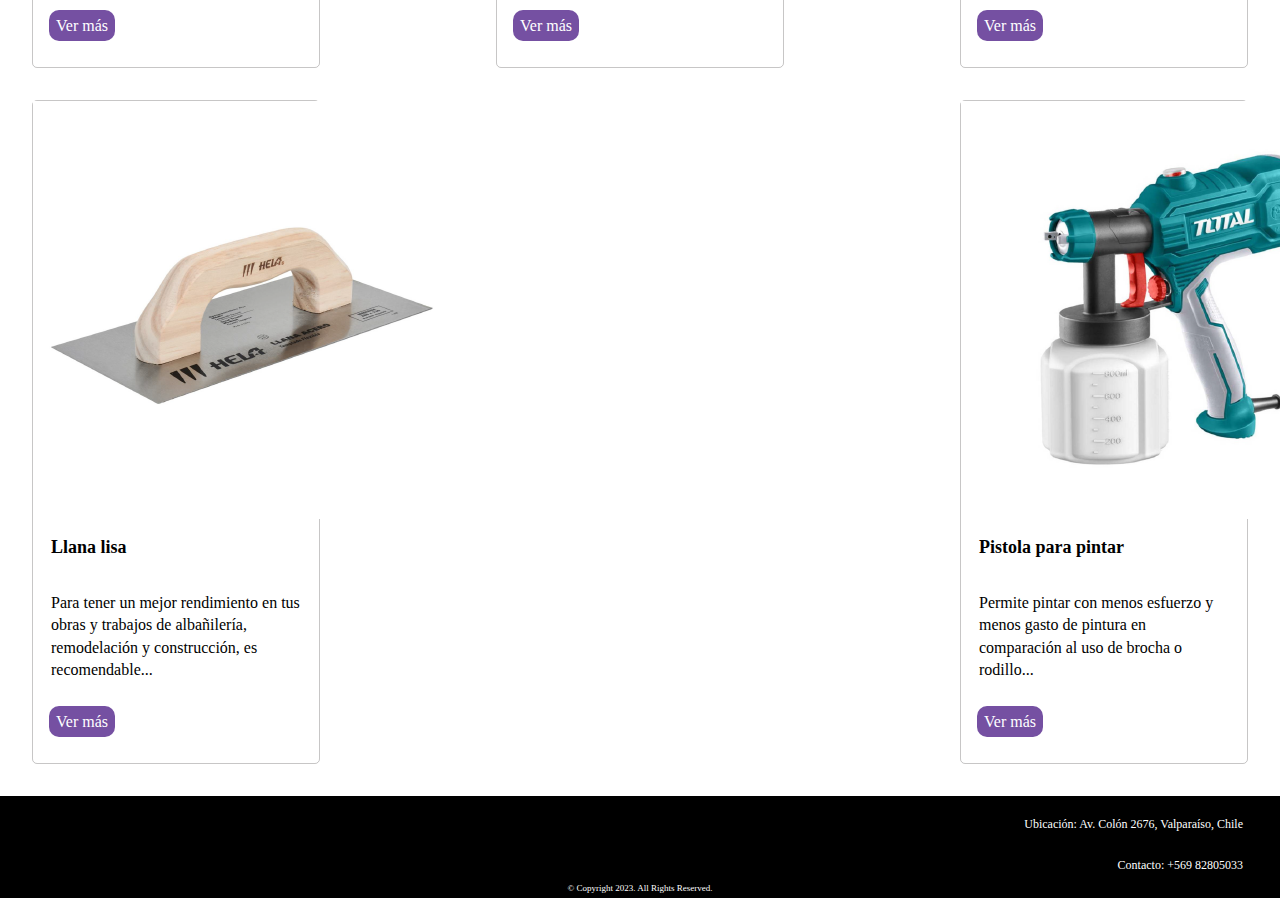
==== commit 6bfd8a01: "Incorporación de pag btn ver más, blog, bnjpintura" ====
--- a/complementos.html
+++ b/complementos.html
@@ -8,6 +8,7 @@
     <meta name="keywords" content="ferreterías valparaíso, ferreterias valpo, pinturas, solventes, carro 26, 
     pinturas antihongos, pinturas acrílicas, pinturas home, pinturas fachada, pinturas interior, brochas, 
     materiales para pintar, cemento, diluyentes, latex, antioxidantes, espatulas, superficies"> 
+
     <!-- atajo  meta:kw + enter -->
     <meta name="description" content="Complementos de pinturas para maestras y maestros">
     <!-- atajo meta:desc -->
@@ -15,17 +16,17 @@
     <link href="https://cdn.jsdelivr.net/npm/bootstrap@5.3.0-alpha1/dist/css/bootstrap.min.css" rel="stylesheet" 
     integrity="sha384-GLhlTQ8iRABdZLl6O3oVMWSktQOp6b7In1Zl3/Jr59b6EGGoI1aFkw7cmDA6j6gD" crossorigin="anonymous">
     
-    <link rel="stylesheet" href="./css/style.css">
+    <link rel="stylesheet" href="./css/estilos.css"> 
 </head>
 
 
 <body>
 
 <!-- INFORMACION ANTES DEL NAVBAR -->
-<div class="cajita_contacto_ubicacion" class="flex-container">
-  <p class="contacto" class="flex-item">Contacto: +569 8280 5033 </p>
+<div class="cajita_contacto_ubicacion flex-container">
+  <p class="contacto flex-item">Contacto: +569 8280 5033 </p>
   <p class="guion">-</p>
-  <p class="ubicacion" class="flex-item">Ubicación: Av. Colón 2676, Valparaíso, Chile</p> 
+  <p class="ubicacion flex-item">Ubicación: Av. Colón 2676, Valparaíso, Chile</p> 
 </div>
 
 
@@ -37,12 +38,12 @@
 </div> 
 
 <ul class="menu">
-    <li><a href="./index.html">Home</a></li>
-    <li><a href="./pinturas.html">Pinturas</a></li> 
-    <li><a href="./solventes.html">Solventes</a></li>
-    <li><a href="./complementos.html">Complementos</a></li> 
-    <li><a href="./superficies.html">Superficies</a></li>
-    <li><a href="./quienesSomos.html">Quienes Somos</a> </li>
+    <li class="translate"><a href="./index.html">Home</a></li>
+    <li class="translate"><a href="./pinturas.html">Pinturas</a></li> 
+    <li class="translate"><a href="./solventes.html">Solventes</a></li>
+    <li class="translate"><a href="./complementos.html">Complementos</a></li> 
+    <li class="translate"><a href="./superficies.html">Superficies</a></li>
+    <li class="translate"><a href="./quienesSomos.html">Quienes Somos</a> </li>
 </ul>
 
 </header>
@@ -59,7 +60,7 @@
   <div class="contenido-card">
     <h5 class="card-titulo">Bandeja para rodillo </h5>
     <p class="card-texto">Práctica bandeja con escurridor, con capacidad de 3 litros de pintura, reutilizable, permite el correcto uso...</p>
-    <a href="#" class="btn">Ver más</a>
+    <a href="#" class="btn translate">Ver más</a>
   </div>
 </div>
 
@@ -69,7 +70,7 @@
   <div class="contenido-card">
     <h5 class="card-titulo">Brocha</h5>
     <p class="card-texto">Brocha profesional, mango de madera y cerdas de poliéster, para esmalte y látex, 4 pulgadas de espesor...</p>
-    <a href="#" class="btn">Ver más</a>
+    <a href="#" class="btn translate">Ver más</a>
   </div>
 </div>
   
@@ -79,7 +80,7 @@
     <div class="contenido-card">
       <h5 class="card-titulo">Buzos desechables</h5>
       <p class="card-texto">Buzo desechable de tela Nonwoven SPP 40 gr/m2 elasticado en puños y piernas, fabricado con material hidrofóbico...</p>
-      <a href="#" class="btn">Ver más</a>
+      <a href="#" class="btn translate">Ver más</a>
     </div>
   </div>
 
@@ -89,7 +90,7 @@
   <div class="contenido-card">
     <h5 class="card-titulo">Espátula Hela</h5>
     <p class="card-texto">Espátula de la marca Hela de medida york 140 mm es una herramienta útil para todos aquellos trabajos de construcción...</p>
-    <a href="#" class="btn">Ver más</a>
+    <a href="#" class="btn translate">Ver más</a>
   </div>
 </div>
 
@@ -99,7 +100,7 @@
     <div class="contenido-card">
       <h5 class="card-titulo">Lijas</h5>
       <p class="card-texto">Papel lija, para madera, alto rendimiento, se puede utilizar para lijar superficies a mano o para lijadora orbital...</p>
-      <a href="#" class="btn">Ver más</a>
+      <a href="#" class="btn translate">Ver más</a>
     </div>
   </div>
 
@@ -109,7 +110,7 @@
     <div class="contenido-card">
       <h5 class="card-titulo">Llana dentada</h5>
       <p class="card-texto">Con la Llana dentada QEP chica puedes hacer más fácil y efectiva la instalación de tus pisos y azulejos de cerámica...</p>
-      <a href="#" class="btn">Ver más</a>
+      <a href="#" class="btn translate">Ver más</a>
     </div>
   </div>
 
@@ -119,7 +120,7 @@
     <div class="contenido-card">
       <h5 class="card-titulo">Llana lisa</h5>
       <p class="card-texto">Para tener un mejor rendimiento en tus obras y trabajos de albañilería, remodelación y construcción, es recomendable...</p>
-      <a href="#" class="btn">Ver más</a>
+      <a href="#" class="btn translate">Ver más</a>
     </div>
   </div>
 
@@ -129,22 +130,22 @@
     <div class="contenido-card">
       <h5 class="card-titulo">Pistola para pintar</h5>
       <p class="card-texto">Permite pintar con menos esfuerzo y menos gasto de pintura en comparación al uso de brocha o rodillo...</p>
-      <a href="#" class="btn">Ver más</a>
+      <a href="#" class="btn translate">Ver más</a>
     </div>
 </div>
 </section>
 
 <!-- FOOTER -->
-<Footer>    
+<footer>    
   <ul class="informacion_footer">
     <li>Ubicación: Av. Colón 2676, Valparaíso, Chile</li>
     <li>Contacto: +569 82805033</li>
   </ul>
-</Footer>
+</footer>
 
 <!-- COPYRIGHT -->
-<div class="Copyright" class="flex-container">
-  <p class="p-copi" class="flex-item">© Copyright 2023. All Rights Reserved.</p>
+<div class="Copyright flex-container">
+  <p class="p-copi flex-item">© Copyright 2023. All Rights Reserved.</p>
 </div>
 
 
--- a/css/estilos.css
+++ b/css/estilos.css
@@ -0,0 +1,414 @@
+@import url("https://fonts.googleapis.com/css2?family=Open+Sans:wght@700&display=swap");
+*, a, ul, li {
+  margin: 0;
+  padding: 0;
+  box-sizing: border-box;
+  list-style: none;
+  list-style-type: none;
+  text-decoration: none;
+}
+
+.cajita_contacto_ubicacion {
+  gap: 5px;
+  display: flex;
+  background-color: #FFBE00;
+  color: black;
+  justify-content: flex-end;
+}
+
+.contacto {
+  font-size: 12px;
+  text-align: right;
+  margin-bottom: 0;
+  margin-right: 15px;
+  justify-items: flex-end;
+  font-weight: 700;
+}
+
+.guion {
+  font-size: 12px;
+  text-align: right;
+  margin-bottom: 0;
+  margin-right: 15px;
+  justify-items: flex-end;
+}
+
+.ubicacion {
+  font-size: 12px;
+  text-align: right;
+  margin-bottom: 0;
+  margin-right: 15px;
+  justify-items: flex-end;
+  font-weight: 700;
+}
+
+header {
+  background-color: black;
+}
+
+.logo1 {
+  display: flex;
+  width: 150px;
+}
+
+.menu {
+  background-color: black;
+  margin: 0;
+  padding-left: 0;
+  display: flex;
+  flex-direction: row;
+  flex-wrap: wrap;
+  justify-content: center;
+  gap: 60px;
+  list-style: none;
+}
+.menu li a {
+  color: white;
+  margin-top: 15px;
+  margin-bottom: 15px;
+  display: flex;
+  justify-content: center;
+  align-items: center;
+  font-weight: 500;
+  text-decoration: none;
+}
+
+.translate {
+  transition: 1s;
+}
+.translate:hover {
+  transform: translateY(-10px);
+}
+
+.destacados-categorias {
+  display: flex;
+  flex-direction: row;
+  flex-wrap: wrap;
+  margin: 2rem;
+}
+
+.cards-gran-contenedor {
+  display: flex;
+  margin: 2rem;
+  gap: 2rem;
+  flex-wrap: wrap;
+  justify-content: space-between;
+  flex-grow: 1;
+}
+
+.cards {
+  border-radius: 5px;
+  border: 1px solid rgba(80, 77, 77, 0.322);
+  display: flex;
+  width: 18rem;
+  flex-wrap: wrap;
+  align-items: stretch;
+}
+
+.imagen-card img {
+  width: 100%;
+  vertical-align: middle;
+}
+
+.contenido-card {
+  width: 100%;
+  flex-direction: column;
+  padding: 1rem;
+  margin-bottom: 1rem;
+  color: black;
+  background-color: rgb(255, 255, 255);
+}
+
+.card-titulo {
+  flex-grow: 1;
+  width: 100%;
+  margin: auto;
+  padding: 2px;
+  margin-bottom: 30px;
+  font-size: large;
+}
+
+.card-texto {
+  font-size: medium;
+  line-height: 1.4;
+  flex-grow: 1;
+  width: 100%;
+  margin: auto;
+  padding: 2px;
+  margin-bottom: 30px;
+  text-align: left;
+}
+
+.btn {
+  font-size: medium;
+  border-radius: 10px;
+  text-decoration: none;
+  color: white;
+  padding: 7px;
+  align-items: center;
+  background-color: rgb(117, 80, 162);
+}
+
+.formulario {
+  margin: 5rem 2rem 5rem 2rem;
+  gap: 2rem;
+}
+
+.form-titulo {
+  margin-bottom: 2rem;
+}
+
+.quienesSomos-imagen img {
+  width: 100%;
+}
+
+.quienesSomos {
+  display: flex;
+  flex-wrap: wrap;
+  background-color: white;
+  color: black;
+  display: flex;
+  margin: 5rem;
+}
+
+footer {
+  display: flex;
+  flex-wrap: wrap;
+  background-color: black;
+  color: white;
+  display: flex;
+  justify-content: flex-end;
+}
+
+.informacion_footer {
+  display: flex;
+  flex-direction: column;
+}
+.informacion_footer li {
+  list-style-type: none;
+  text-align: end;
+  font-size: 12px;
+  padding: 5px;
+  margin-right: 2rem;
+  margin-top: 1rem;
+}
+
+.Copyright {
+  display: flex;
+  flex-wrap: wrap;
+  font-size: 9px;
+  background-color: black;
+  color: white;
+  justify-content: center;
+}
+
+.p-copi {
+  padding: 5px;
+}
+
+@media screen and (max-width: 1023px) {
+  .menu {
+    gap: 30px;
+  }
+  .menu li a {
+    gap: 30px;
+    display: flex;
+    flex-direction: row;
+  }
+  .informacion_footer li {
+    justify-content: center;
+  }
+}
+@media screen and (max-width: 767px) {
+  .logo1 {
+    justify-content: center;
+  }
+}
+.titulo-pagina-producto {
+  display: flex;
+  flex-direction: row;
+  flex-wrap: wrap;
+}
+
+.titulo-informacion-Especificaciones {
+  font-size: 14px;
+  padding-top: 1%;
+  padding-bottom: 1%;
+  font-weight: bold;
+}
+
+.contenedor-imagenes-txt {
+  display: flex;
+  flex-wrap: row;
+  gap: 20px;
+  margin: 5rem;
+}
+
+.img-producto {
+  width: 100%;
+}
+.img-producto img {
+  transition-duration: 0.4s;
+}
+.img-producto img:hover {
+  transform: scale(1.5);
+}
+
+.informacion-del-producto {
+  font-size: 12px;
+}
+
+.especificaciones {
+  margin-top: 40px;
+}
+
+ul {
+  list-style-type: none;
+  padding: 0;
+}
+
+.lista-especificaciones {
+  margin-top: 10px;
+  justify-content: space-between;
+}
+
+.contenedor-nav {
+  padding: 20px;
+  display: flex;
+  justify-content: space-between;
+  align-items: center;
+  background-color: rgba(0, 0, 0, 0.86);
+  position: fixed;
+  width: 100%;
+  z-index: 99999;
+}
+
+.encabezado-nav {
+  list-style-type: none;
+  gap: 20px;
+  display: flex;
+  justify-content: space-between;
+}
+
+.logo {
+  width: 100px;
+}
+
+.menu-blog {
+  display: flex;
+  justify-content: space-between;
+  padding: 30px 40px;
+  gap: 2rem;
+}
+.menu-blog li a {
+  color: white;
+}
+
+.seccion-principal-blog {
+  background-image: url("../img/300px.jpeg");
+  height: 100vh;
+  display: flex;
+  justify-content: center;
+  align-items: center;
+}
+.seccion-principal-blog h2 {
+  margin-left: 40px;
+  font-size: 80px;
+  color: white;
+  padding: 9px 20px;
+  border-radius: 16px;
+  text-shadow: 15px 0px 5px rgba(15, 15, 15, 0.608);
+}
+
+.titulo-temas-blog {
+  padding: 100px;
+}
+.titulo-temas-blog h2 {
+  margin-bottom: 40px;
+  text-align: left;
+}
+
+.tarjetas {
+  display: flex;
+  gap: 40px;
+}
+
+.tarjeta {
+  background-color: burlywood;
+  height: 500px;
+  width: 100%;
+  padding: 40px;
+  display: flex;
+  justify-content: center;
+  align-items: end;
+}
+
+.tarjeta-titulo {
+  color: black;
+  background-color: rgba(255, 255, 255, 0.6);
+  padding: 20px;
+  border-radius: 30px;
+  font-size: 10px;
+}
+.tarjeta-titulo a {
+  color: black;
+}
+
+.tema1 {
+  background-image: url("../img/joven-hermosa-mujer-hace-reparaciones-apartamento-pinta-paredes-rodillo-trabajo-molares.jpg");
+  background-size: cover;
+}
+
+.tema2 {
+  background-image: url("../img/familia-joven-cepillando-pared-juntos-color-azul.jpg");
+  background-size: cover;
+}
+
+.tema3 {
+  background-image: url("../img/hombre-traje-materiales-peligrosos-usando-pistola-pintar-auto-tienda.jpg");
+  background-size: cover;
+}
+
+.contenedor-nav-temas {
+  padding: 20px;
+  display: flex;
+  justify-content: space-between;
+  align-items: center;
+  background-color: black;
+  width: 100%;
+}
+
+.informacion-temas {
+  background-color: rgb(220, 220, 220);
+  display: flex;
+  flex-direction: column;
+}
+.informacion-temas h1 {
+  text-align: center;
+  margin-top: 50px;
+}
+.informacion-temas h6 {
+  margin-bottom: 20px;
+  text-align: center;
+  font-weight: lighter;
+}
+
+.img-txt-p {
+  display: flex;
+  flex-direction: column;
+  gap: 25px;
+  align-items: center;
+}
+.img-txt-p img {
+  margin: 40px;
+}
+.img-txt-p p {
+  text-align: justify;
+  line-height: 30px;
+  margin-left: 60px;
+  margin-right: 60px;
+}
+
+.div-txt-blog {
+  margin-bottom: 50px;
+}/*# sourceMappingURL=estilos.css.map */